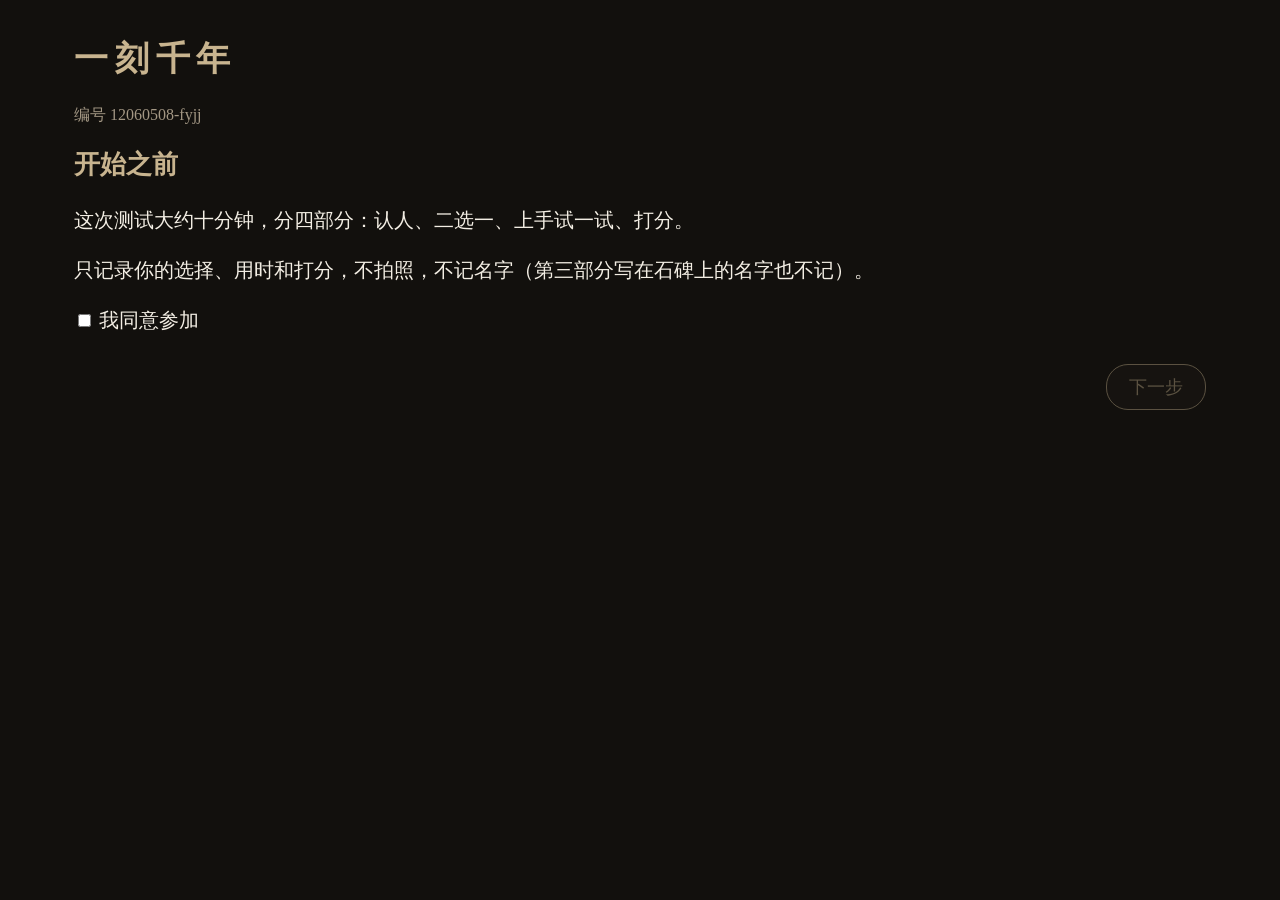
==== test.html @ 315218f1 "一刻千年：网页舞台静态版（16 件作品、题名板、用户测试页）" ====
<!doctype html>
<html lang="zh-CN">
<head>
<meta charset="utf-8">
<meta name="viewport" content="width=device-width, initial-scale=1">
<title>一刻千年 用户测试</title>
<style>
/* 用户测试（方案 §6.2 F7）：马达拿给同学做，一人约 10 分钟。认人连线、A/B 偏好、上手任务（观察员掐表）、打分。
   结果交给服务（code/server.py 的 /api/usertest，追加到 data/usertest/results.jsonl）；没有服务（网上的静态网站）时给一段结果码复制给马达，也能下载 JSON。
   上手任务：舞台嵌在本页里，受试者点“开始”再动手；刻名、拖到 1907、揭拓片由舞台报给本页自动停表，影子那条自己点“做到了”；三分钟没做出来自动算放弃。 */
:root { --stage:#12100D; --wall:#1C1915; --line:#3A332A; --sand:#C8B48F; --fire:#E8A65A; --paper:#F3EEE4; --ink:#A39784;
  --font:"Noto Serif SC","Source Han Serif SC","Songti SC","STSong",serif; }
* { box-sizing:border-box; }
html, body { margin:0; background:var(--stage); color:var(--paper); font:18px/1.6 var(--font); }
main { max-width:1180px; margin:0 auto; padding:32px 24px 64px; }
h1 { margin:0 0 6px; font-size:34px; letter-spacing:0.2em; color:var(--sand); font-weight:600; }
h2 { margin:0 0 18px; font-size:26px; color:var(--sand); font-weight:600; }
p.q { margin:0 0 18px; font-size:20px; }
.step[hidden] { display:none; }
button { font:inherit; color:var(--paper); background:var(--wall); border:1px solid var(--line); border-radius:22px; padding:8px 22px; cursor:pointer; }
button.on { border-color:var(--fire); color:var(--fire); }
button.go { border-color:var(--sand); color:var(--sand); }
button:disabled { opacity:0.4; cursor:default; }
.row { display:flex; gap:12px; flex-wrap:wrap; align-items:center; }
.photos, .reliefs { display:grid; grid-template-columns:repeat(6, 1fr); gap:12px; }
figure { margin:0; }
figure img { width:100%; aspect-ratio:460/540; object-fit:cover; border-radius:6px; display:block; }
figcaption { text-align:center; color:var(--sand); font-size:20px; margin-top:4px; }
.pick { display:grid; grid-template-columns:repeat(3, 1fr); gap:4px; margin-top:6px; }
.pick button { padding:4px 0; border-radius:8px; }
.ab { display:grid; grid-template-columns:1fr 1fr; gap:24px; max-width:820px; }
.ab figure img { border-radius:8px; }
.qa { margin:18px 0; }
.qa .row button { min-width:120px; }
.task { display:grid; grid-template-columns:1fr auto auto auto auto; gap:12px; align-items:center; padding:10px 0; border-bottom:1px solid var(--line); }
.task.cur .t { color:var(--fire); }
/* 第三步：左边一列任务，右边是嵌进来的舞台，尽量占满一屏 */
body.s3 main { max-width:none; padding:16px 20px 20px; }
body.s3 main > h1, body.s3 #sidLine { display:none; }
.s3grid { display:grid; grid-template-columns:300px 1fr; gap:20px; align-items:start; margin-top:10px; }
.s3grid .task { display:flex; flex-wrap:wrap; gap:8px; align-items:center; padding:10px 0; }
.s3grid .task .t { flex-basis:100%; font-size:18px; }
.s3grid .task .clock { min-width:0; text-align:left; margin-right:auto; }
.s3grid .task button { padding:5px 14px; }
.stagebox { height:max(540px, calc(100vh - 170px)); border:1px solid var(--line); border-radius:8px; overflow:hidden; }
.stagebox iframe { width:100%; height:100%; border:0; display:block; }
.code { width:100%; min-height:120px; font:14px/1.5 ui-monospace, Menlo, Consolas, monospace; word-break:break-all; }
.task .t { font-size:20px; }
.task .clock { min-width:80px; text-align:right; color:var(--fire); font-variant-numeric:tabular-nums; }
.scale { display:flex; gap:8px; }
.scale button { width:48px; padding:6px 0; border-radius:10px; }
textarea { width:100%; min-height:80px; font:inherit; color:var(--paper); background:var(--wall); border:1px solid var(--line); border-radius:8px; padding:10px; }
.nav { margin-top:28px; display:flex; justify-content:space-between; align-items:center; color:var(--ink); }
.note { color:var(--ink); font-size:16px; }
label { cursor:pointer; }
</style>
</head>
<body>
<main>
  <h1>一刻千年</h1>
  <p class="note" id="sidLine"></p>

  <section class="step" data-step="0">
    <h2>开始之前</h2>
    <p class="q">这次测试大约十分钟，分四部分：认人、二选一、上手试一试、打分。</p>
    <p class="q">只记录你的选择、用时和打分，不拍照，不记名字（第三部分写在石碑上的名字也不记）。</p>
    <p class="q" id="pcOnly" hidden>请用电脑（Chrome 或 Edge）做，手机屏幕太小。</p>
    <p class="q"><label><input type="checkbox" id="agree"> 我同意参加</label></p>
  </section>

  <section class="step" data-step="1" hidden>
    <h2>一　认人</h2>
    <p class="q">上面是六张照片，下面是把它们刻成的浮雕（顺序打乱了）。给每块浮雕选一张照片。</p>
    <div class="photos" id="mPhotos"></div>
    <div style="height:24px"></div>
    <div class="reliefs" id="mReliefs"></div>
  </section>

  <section class="step" data-step="2" hidden>
    <h2>二　二选一 <span class="note" id="abN"></span></h2>
    <div class="ab" id="abPair"></div>
    <div class="qa"><p class="q">哪一块更像刻在石头上的？</p><div class="row" data-q="stone"><button data-v="L">左</button><button data-v="R">右</button></div></div>
    <div class="qa"><p class="q">哪一块更像云冈石窟里的造像？</p><div class="row" data-q="yungang"><button data-v="L">左</button><button data-v="R">右</button></div></div>
  </section>

  <section class="step" data-step="3" hidden>
    <h2>三　上手试一试</h2>
    <p class="note">右边是作品本身。四件事一件一件来：先点这件事的“开始”，再在右边的画面里自己想办法做到。做到了页面会自己记下，影子那件做到了自己点“做到了”；三分钟没做出来就算了，也可以点“放弃”。</p>
    <div class="s3grid">
      <div id="tasks"></div>
      <div class="stagebox"><iframe id="stageFrame" title="一刻千年"></iframe></div>
    </div>
  </section>

  <section class="step" data-step="4" hidden>
    <h2>四　打分</h2>
    <div id="ratings"></div>
    <p class="q" style="margin-top:20px">一句话感受（可以不写）</p>
    <textarea id="comment" maxlength="300"></textarea>
  </section>

  <section class="step" data-step="5" hidden>
    <h2>谢谢</h2>
    <p class="q" id="doneMsg">正在提交…</p>
    <div id="codeBox" hidden>
      <textarea class="code" id="code" readonly></textarea>
      <div class="row" style="margin-top:12px"><button class="go" id="copy">复制</button><button id="dl">下载成文件</button><span class="note" id="copied"></span></div>
    </div>
  </section>

  <div class="nav"><span id="hint"></span><button class="go" id="next">下一步</button></div>
</main>
<script>
const $ = (s) => document.querySelector(s), $$ = (s) => [...document.querySelectorAll(s)];
const NUM = ["1", "2", "3", "4", "5", "6"], GAN = ["甲", "乙", "丙", "丁", "戊", "己"];
const shuffle = (a) => { a = a.slice(); for (let i = a.length - 1; i > 0; i--) { const j = Math.floor(Math.random() * (i + 1)); [a[i], a[j]] = [a[j], a[i]]; } return a; };
const sid = new Date().toISOString().slice(5, 16).replace(/[-T:]/g, "") + "-" + Math.random().toString(36).slice(2, 6);
$("#sidLine").textContent = `编号 ${sid}`;
const R = { sid, started: new Date().toISOString(), ua: navigator.userAgent.slice(0, 120), match: {}, ab: [], tasks: {}, ratings: {}, comment: "", t: {} };
let step = 0, items = null, stepT0 = performance.now();
const LIMIT = 180, running = {};   // 正在计时的任务 → 它的 stop
let lastLight = null, yearHold = 0;
// 舞台（同源 iframe）报来的事：做到了就自动停表
window.addEventListener("message", (e) => {
  if (e.origin !== location.origin || !e.data || e.data.ykqn !== 1) return;
  const d = e.data;
  if (d.type === "light") lastLight = { mode: d.mode, dir: d.dir, xy: d.xy, z: d.z };
  else if (d.type === "name") running.name?.(true, "auto");
  else if (d.type === "peel") running.rub?.(true, "auto");
  else if (d.type === "year") {   // 停在 1907 前后两年里半秒以上才算（拖过去路过不算）
    clearTimeout(yearHold);
    if (Math.abs(d.y - 1907) <= 2) yearHold = setTimeout(() => running.y1907?.(true, "auto"), 600);
  }
});

async function init() {
  items = await (await fetch("assets/usertest/items.json")).json();
  // 认人：照片编号、浮雕天干都打乱
  const photos = shuffle(items.match), reliefs = shuffle(items.match);
  R.matchOrder = { photos, reliefs };
  $("#mPhotos").innerHTML = photos.map((w, i) => `<figure><img src="assets/usertest/m_${w}_photo.jpg" alt=""><figcaption>${NUM[i]}</figcaption></figure>`).join("");
  $("#mReliefs").innerHTML = reliefs.map((w, i) => `<figure data-w="${w}"><img src="assets/usertest/m_${w}_relief.jpg" alt=""><figcaption>${GAN[i]}</figcaption>
    <div class="pick">${NUM.map((n, k) => `<button data-p="${photos[k]}">${n}</button>`).join("")}</div></figure>`).join("");
  $$("#mReliefs figure").forEach((f) => f.querySelectorAll("button").forEach((b) => b.addEventListener("click", () => {
    f.querySelectorAll("button").forEach((x) => x.classList.toggle("on", x === b)); R.match[f.dataset.w] = b.dataset.p; update();
  })));
  // 二选一：顺序打乱，每组左右随机
  R.abOrder = shuffle(items.ab).map((w) => { const o = items.other[w]; return { w, other: o, left: Math.random() < 0.5 ? o : "E" }; });   // 完整 E 对 A 或 G
  // 任务
  const TASKS = [["name", "写下你的名字，刻到石碑上"], ["shadow", "让鼻子的影子落到脸颊上"], ["y1907", "把时间拖到 1907 年"], ["rub", "拓一张拓片，揭下来"]];
  $("#tasks").innerHTML = TASKS.map(([k, t]) => `<div class="task" data-k="${k}"><span class="t">${t}</span><span class="clock">0.0 秒</span>
    <button data-a="start">开始</button><button data-a="done" disabled>做到了</button><button data-a="give" disabled>放弃</button></div>`).join("");
  $$(".task").forEach((row) => {
    const k = row.dataset.k, clock = row.querySelector(".clock"); let t0 = 0, timer = 0;
    const [bS, bD, bG] = row.querySelectorAll("button");
    const stop = (ok, how) => {
      if (running[k] !== stop) return;
      delete running[k]; clearInterval(timer); row.classList.remove("cur");
      const s = Math.min(LIMIT, (performance.now() - t0) / 1000);
      R.tasks[k] = { sec: +s.toFixed(1), ok, how };   // how：auto 舞台报的 / self 自己点的 / give 放弃 / limit 到三分钟
      if (k === "shadow") R.tasks[k].light = lastLight;   // 自己点的：留下当时光的位置，事后能核
      clock.textContent = `${s.toFixed(1)} 秒${ok ? "" : how === "limit" ? "（三分钟到了）" : "（放弃）"}`; bD.disabled = bG.disabled = true; update();
    };
    bS.addEventListener("click", () => {
      t0 = performance.now(); bS.disabled = true; bD.disabled = bG.disabled = false; row.classList.add("cur"); running[k] = stop;
      timer = setInterval(() => { const s = (performance.now() - t0) / 1000; clock.textContent = `${s.toFixed(1)} 秒`; if (s >= LIMIT) stop(false, "limit"); }, 100);
      $("#stageFrame").focus();
    });
    bD.addEventListener("click", () => stop(true, "self")); bG.addEventListener("click", () => stop(false, "give"));
  });
  // 打分
  const RT = [["fun", "有不有趣"], ["beauty", "好不好看"], ["keep", "想不想带走一张拓片或观照记录"]];
  $("#ratings").innerHTML = RT.map(([k, t]) => `<div class="qa"><p class="q">${t}（1 一点也不，5 非常）</p><div class="scale" data-k="${k}">${[1, 2, 3, 4, 5].map((v) => `<button data-v="${v}">${v}</button>`).join("")}</div></div>`).join("");
  $$(".scale").forEach((sc) => sc.querySelectorAll("button").forEach((b) => b.addEventListener("click", () => { sc.querySelectorAll("button").forEach((x) => x.classList.toggle("on", x === b)); R.ratings[sc.dataset.k] = +b.dataset.v; update(); })));
  $("#agree").addEventListener("change", update);
  update();
}

let abI = 0, abCur = {};
function showAB() {
  const it = R.abOrder[abI], l = it.left, r = l === "E" ? it.other : "E";
  $("#abN").textContent = `${abI + 1} / ${R.abOrder.length}`;
  $("#abPair").innerHTML = [l, r].map((v) => `<figure><img src="assets/usertest/ab_${it.w}_${v}.jpg" alt=""></figure>`).join("");
  abCur = { w: it.w, other: it.other, left: l, t0: performance.now() };
  $$(".qa .row[data-q] button").forEach((b) => b.classList.remove("on"));
}
$$(".qa .row[data-q]").forEach((row) => row.querySelectorAll("button").forEach((b) => b.addEventListener("click", () => {
  row.querySelectorAll("button").forEach((x) => x.classList.toggle("on", x === b)); abCur[row.dataset.q] = b.dataset.v; update();
})));

function ready() {
  if (step === 0) return $("#agree").checked;
  if (step === 1) return Object.keys(R.match).length === 6;
  if (step === 2) return abCur.stone && abCur.yungang;
  if (step === 3) return Object.keys(R.tasks).length === 4 && !Object.keys(running).length;
  if (step === 4) return Object.keys(R.ratings).length === 3;
  return false;
}
function update() { $("#next").disabled = !ready(); $("#hint").textContent = step === 1 ? `已选 ${Object.keys(R.match).length} / 6` : ""; }

$("#next").addEventListener("click", async () => {
  if (!ready()) return;
  if (step === 2) {   // 一组记一条：选的是 E（完整）还是对照（A 深度直出 / G 灰度当高度）
    const pick = (v) => (v === "L" ? abCur.left : abCur.left === "E" ? abCur.other : "E");
    R.ab.push({ w: abCur.w, other: abCur.other, left: abCur.left, stone: pick(abCur.stone), yungang: pick(abCur.yungang), sec: +((performance.now() - abCur.t0) / 1000).toFixed(1) });
    if (++abI < R.abOrder.length) { showAB(); update(); return; }
  }
  R.t[`step${step}`] = +((performance.now() - stepT0) / 1000).toFixed(1); stepT0 = performance.now();
  step++;
  $$(".step").forEach((s) => (s.hidden = +s.dataset.step !== step));
  document.body.classList.toggle("s3", step === 3);
  if (step === 2) { abI = 0; showAB(); }
  if (step === 3 && !$("#stageFrame").src) $("#stageFrame").src = "./?work=t01&mute=1";   // 一律用 t01（公有领域，正脸）
  if (step === 4) $("#stageFrame").src = "about:blank";   // 做完了就把舞台关掉，省显卡
  if (step === 5) { $("#next").hidden = true; await submit(); }
  update(); window.scrollTo(0, 0);
});

// 结果码：YKQN1z + base64url(deflate-raw(JSON))；浏览器没有 CompressionStream 时 YKQN1j + base64url(JSON)。
// 组长那边用 code/tools/eval/usertest_report.py 读（马达把收到的码贴进 data/usertest/ 下任意 .txt）
const b64url = (u8) => { let b = ""; for (let i = 0; i < u8.length; i += 0x8000) b += String.fromCharCode(...u8.subarray(i, i + 0x8000)); return btoa(b).replace(/\+/g, "-").replace(/\//g, "_").replace(/=+$/, ""); };
async function packCode(obj) {
  const raw = new TextEncoder().encode(JSON.stringify(obj));
  if (window.CompressionStream) {
    try { return "YKQN1z" + b64url(new Uint8Array(await new Response(new Blob([raw]).stream().pipeThrough(new CompressionStream("deflate-raw"))).arrayBuffer())); } catch (e) { /* 退回不压缩 */ }
  }
  return "YKQN1j" + b64url(raw);
}
async function submit() {
  R.comment = $("#comment").value.trim(); R.finished = new Date().toISOString(); R.v = 2;
  try {
    const r = await fetch("api/usertest", { method: "POST", headers: { "Content-Type": "application/json" }, body: JSON.stringify({ ...R, mode: "server" }) });
    if (!r.ok) throw new Error(r.status);
    const j = await r.json(); $("#doneMsg").textContent = `已经记下了（这是第 ${j.count} 份）。`;
  } catch (e) {   // 没有服务（网上）：给一段结果码，复制给马达
    R.mode = "online";
    const code = await packCode(R);
    $("#code").value = code; $("#codeBox").hidden = false;
    $("#doneMsg").textContent = "最后一步：点“复制”，把这段结果码用微信发给马达。里面只有你的选择、用时和打分。";
    $("#copy").onclick = async () => {
      try { await navigator.clipboard.writeText(code); } catch (err) { $("#code").select(); document.execCommand("copy"); }
      $("#copied").textContent = "已复制";
    };
    $("#dl").onclick = () => {
      const a = document.createElement("a"); a.download = `一刻千年_用户测试_${sid}.json`;
      a.href = URL.createObjectURL(new Blob([JSON.stringify(R, null, 1)], { type: "application/json" })); a.click();
    };
  }
}
if (window.matchMedia("(max-width: 900px)").matches) $("#pcOnly").hidden = false;
init();
</script>
</body>
</html>
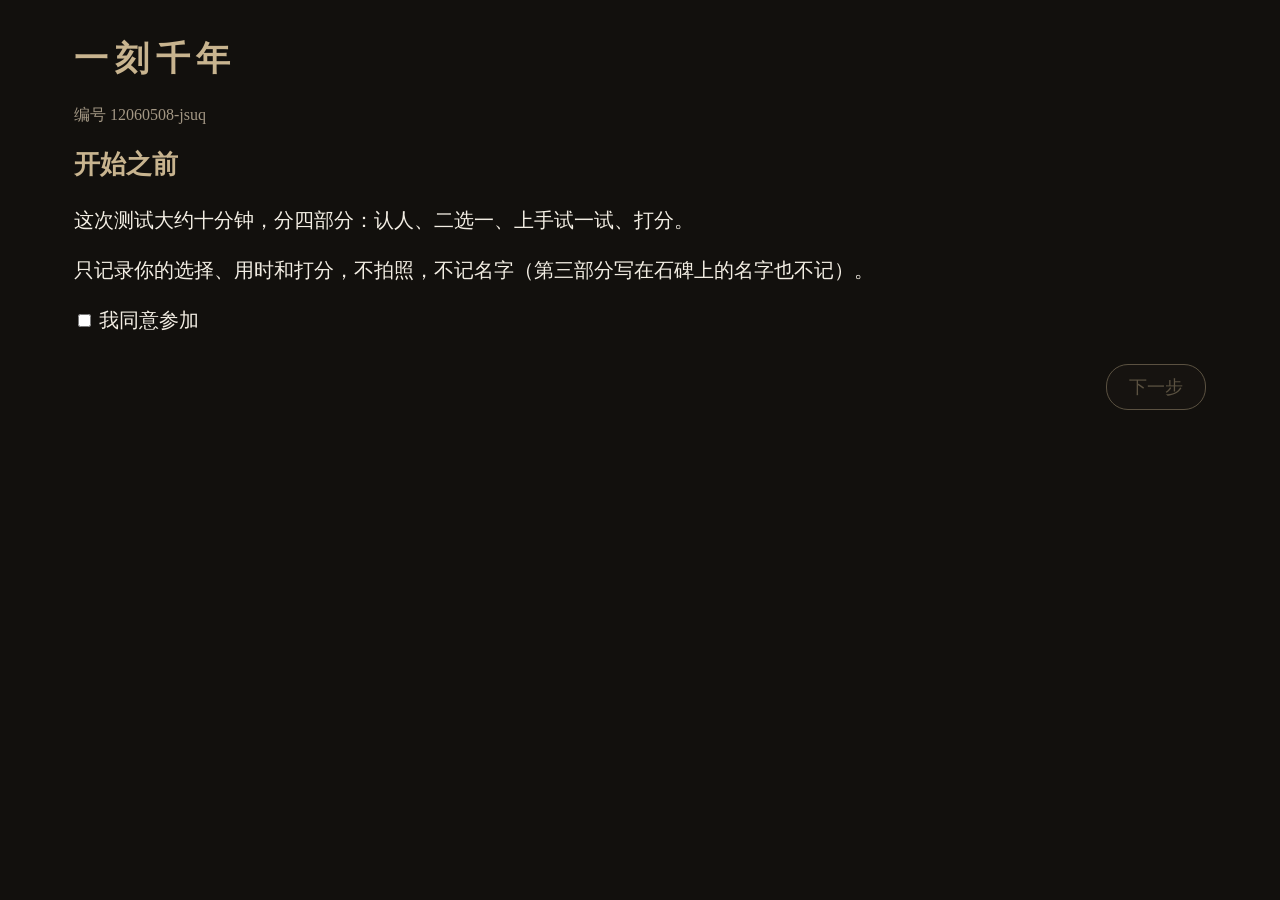
==== commit d5d42567: "按代码审查改：作品载完才能开始计时、一次只计一件、1907 按进入时刻计时、只认自己嵌的页、光位补报、窄高窗口面板可滚" ====
--- a/test.html
+++ b/test.html
@@ -42,7 +42,7 @@
 .s3grid .task .t { flex-basis:100%; font-size:18px; }
 .s3grid .task .clock { min-width:0; text-align:left; margin-right:auto; }
 .s3grid .task button { padding:5px 14px; }
-.stagebox { height:max(540px, calc(100vh - 170px)); border:1px solid var(--line); border-radius:8px; overflow:hidden; }
+.stagebox { height:max(540px, calc(100vh - 260px)); border:1px solid var(--line); border-radius:8px; overflow:hidden; }
 .stagebox iframe { width:100%; height:100%; border:0; display:block; }
 .code { width:100%; min-height:120px; font:14px/1.5 ui-monospace, Menlo, Consolas, monospace; word-break:break-all; }
 .task .t { font-size:20px; }
@@ -87,7 +87,7 @@
     <h2>三　上手试一试</h2>
     <p class="note">右边是作品本身。四件事一件一件来：先点这件事的“开始”，再在右边的画面里自己想办法做到。做到了页面会自己记下，影子那件做到了自己点“做到了”；三分钟没做出来就算了，也可以点“放弃”。</p>
     <div class="s3grid">
-      <div id="tasks"></div>
+      <div><p class="note" id="stageWait">作品载入中，载完才能点“开始”…</p><div id="tasks"></div></div>
       <div class="stagebox"><iframe id="stageFrame" title="一刻千年"></iframe></div>
     </div>
   </section>
@@ -119,19 +119,33 @@
 const R = { sid, started: new Date().toISOString(), ua: navigator.userAgent.slice(0, 120), match: {}, ab: [], tasks: {}, ratings: {}, comment: "", t: {} };
 let step = 0, items = null, stepT0 = performance.now();
 const LIMIT = 180, running = {};   // 正在计时的任务 → 它的 stop
-let lastLight = null, yearHold = 0;
-// 舞台（同源 iframe）报来的事：做到了就自动停表
+let lastLight = null, yearHold = 0, stageReady = false, lastYear = 483, inRangeAt = null;
+const in1907 = (y) => Math.abs(y - 1907) <= 2;
+// 1907：停在前后两年里半秒以上才算（拖过去路过不算），用时记到进入那一刻
+function armYear() {
+  clearTimeout(yearHold);
+  if (inRangeAt === null || !running.y1907) return;
+  yearHold = setTimeout(() => { if (inRangeAt !== null) running.y1907?.(true, "auto", inRangeAt); }, Math.max(0, inRangeAt + 600 - performance.now()));
+}
+// 舞台（本页嵌的 iframe）报来的事：作品载完才让点“开始”；做到了就自动停表
 window.addEventListener("message", (e) => {
-  if (e.origin !== location.origin || !e.data || e.data.ykqn !== 1) return;
+  if (e.origin !== location.origin || e.source !== $("#stageFrame").contentWindow || !e.data || e.data.ykqn !== 1) return;
   const d = e.data;
-  if (d.type === "light") lastLight = { mode: d.mode, dir: d.dir, xy: d.xy, z: d.z };
+  if (d.type === "ready") { stageReady = true; $("#stageWait").hidden = true; refreshStarts(); }
+  else if (d.type === "light") lastLight = { mode: d.mode, dir: d.dir, xy: d.xy, z: d.z };
   else if (d.type === "name") running.name?.(true, "auto");
   else if (d.type === "peel") running.rub?.(true, "auto");
-  else if (d.type === "year") {   // 停在 1907 前后两年里半秒以上才算（拖过去路过不算）
-    clearTimeout(yearHold);
-    if (Math.abs(d.y - 1907) <= 2) yearHold = setTimeout(() => running.y1907?.(true, "auto"), 600);
+  else if (d.type === "year") {
+    lastYear = d.y;
+    if (!in1907(d.y)) { inRangeAt = null; clearTimeout(yearHold); }
+    else if (inRangeAt === null) { inRangeAt = performance.now(); armYear(); }
   }
 });
+// “开始”：作品载完、没有别的任务在计时、这件还没做过，才能点（一次只计一件）
+function refreshStarts() {
+  const busy = Object.keys(running).length > 0;
+  $$(".task").forEach((row) => { row.querySelector('[data-a="start"]').disabled = !stageReady || busy || row.dataset.k in R.tasks || row.classList.contains("cur"); });
+}
 
 async function init() {
   items = await (await fetch("assets/usertest/items.json")).json();
@@ -153,21 +167,24 @@
   $$(".task").forEach((row) => {
     const k = row.dataset.k, clock = row.querySelector(".clock"); let t0 = 0, timer = 0;
     const [bS, bD, bG] = row.querySelectorAll("button");
-    const stop = (ok, how) => {
+    const stop = (ok, how, at) => {   // at：做到的那一刻（1907 按进入范围的时刻算）
       if (running[k] !== stop) return;
       delete running[k]; clearInterval(timer); row.classList.remove("cur");
-      const s = Math.min(LIMIT, (performance.now() - t0) / 1000);
+      const s = Math.min(LIMIT, ((at ? Math.max(at, t0) : performance.now()) - t0) / 1000);
       R.tasks[k] = { sec: +s.toFixed(1), ok, how };   // how：auto 舞台报的 / self 自己点的 / give 放弃 / limit 到三分钟
       if (k === "shadow") R.tasks[k].light = lastLight;   // 自己点的：留下当时光的位置，事后能核
-      clock.textContent = `${s.toFixed(1)} 秒${ok ? "" : how === "limit" ? "（三分钟到了）" : "（放弃）"}`; bD.disabled = bG.disabled = true; update();
+      clock.textContent = `${s.toFixed(1)} 秒${ok ? "" : how === "limit" ? "（三分钟到了）" : "（放弃）"}`; bD.disabled = bG.disabled = true; refreshStarts(); update();
     };
     bS.addEventListener("click", () => {
-      t0 = performance.now(); bS.disabled = true; bD.disabled = bG.disabled = false; row.classList.add("cur"); running[k] = stop;
+      if (!stageReady || Object.keys(running).length) return;
+      t0 = performance.now(); bD.disabled = bG.disabled = false; row.classList.add("cur"); running[k] = stop; refreshStarts();
       timer = setInterval(() => { const s = (performance.now() - t0) / 1000; clock.textContent = `${s.toFixed(1)} 秒`; if (s >= LIMIT) stop(false, "limit"); }, 100);
+      if (k === "y1907" && in1907(lastYear)) { inRangeAt = t0; armYear(); }   // 已经停在 1907：再待半秒就算
       $("#stageFrame").focus();
     });
     bD.addEventListener("click", () => stop(true, "self")); bG.addEventListener("click", () => stop(false, "give"));
   });
+  refreshStarts();
   // 打分
   const RT = [["fun", "有不有趣"], ["beauty", "好不好看"], ["keep", "想不想带走一张拓片或观照记录"]];
   $("#ratings").innerHTML = RT.map(([k, t]) => `<div class="qa"><p class="q">${t}（1 一点也不，5 非常）</p><div class="scale" data-k="${k}">${[1, 2, 3, 4, 5].map((v) => `<button data-v="${v}">${v}</button>`).join("")}</div></div>`).join("");
@@ -210,7 +227,11 @@
   $$(".step").forEach((s) => (s.hidden = +s.dataset.step !== step));
   document.body.classList.toggle("s3", step === 3);
   if (step === 2) { abI = 0; showAB(); }
-  if (step === 3 && !$("#stageFrame").src) $("#stageFrame").src = "./?work=t01&mute=1";   // 一律用 t01（公有领域，正脸）
+  if (step === 3 && !$("#stageFrame").src) {
+    // 有后端（演示机）时先把碑上上一位写的名字清掉；网上（静态）这一下会被拒，不碍事
+    try { await fetch("api/name", { method: "POST", headers: { "Content-Type": "application/json" }, body: JSON.stringify({ clear: true }) }); } catch (e) { /* 没有后端 */ }
+    $("#stageFrame").src = "./?work=t01&mute=1";   // 一律用 t01（公有领域，正脸）
+  }
   if (step === 4) $("#stageFrame").src = "about:blank";   // 做完了就把舞台关掉，省显卡
   if (step === 5) { $("#next").hidden = true; await submit(); }
   update(); window.scrollTo(0, 0);
